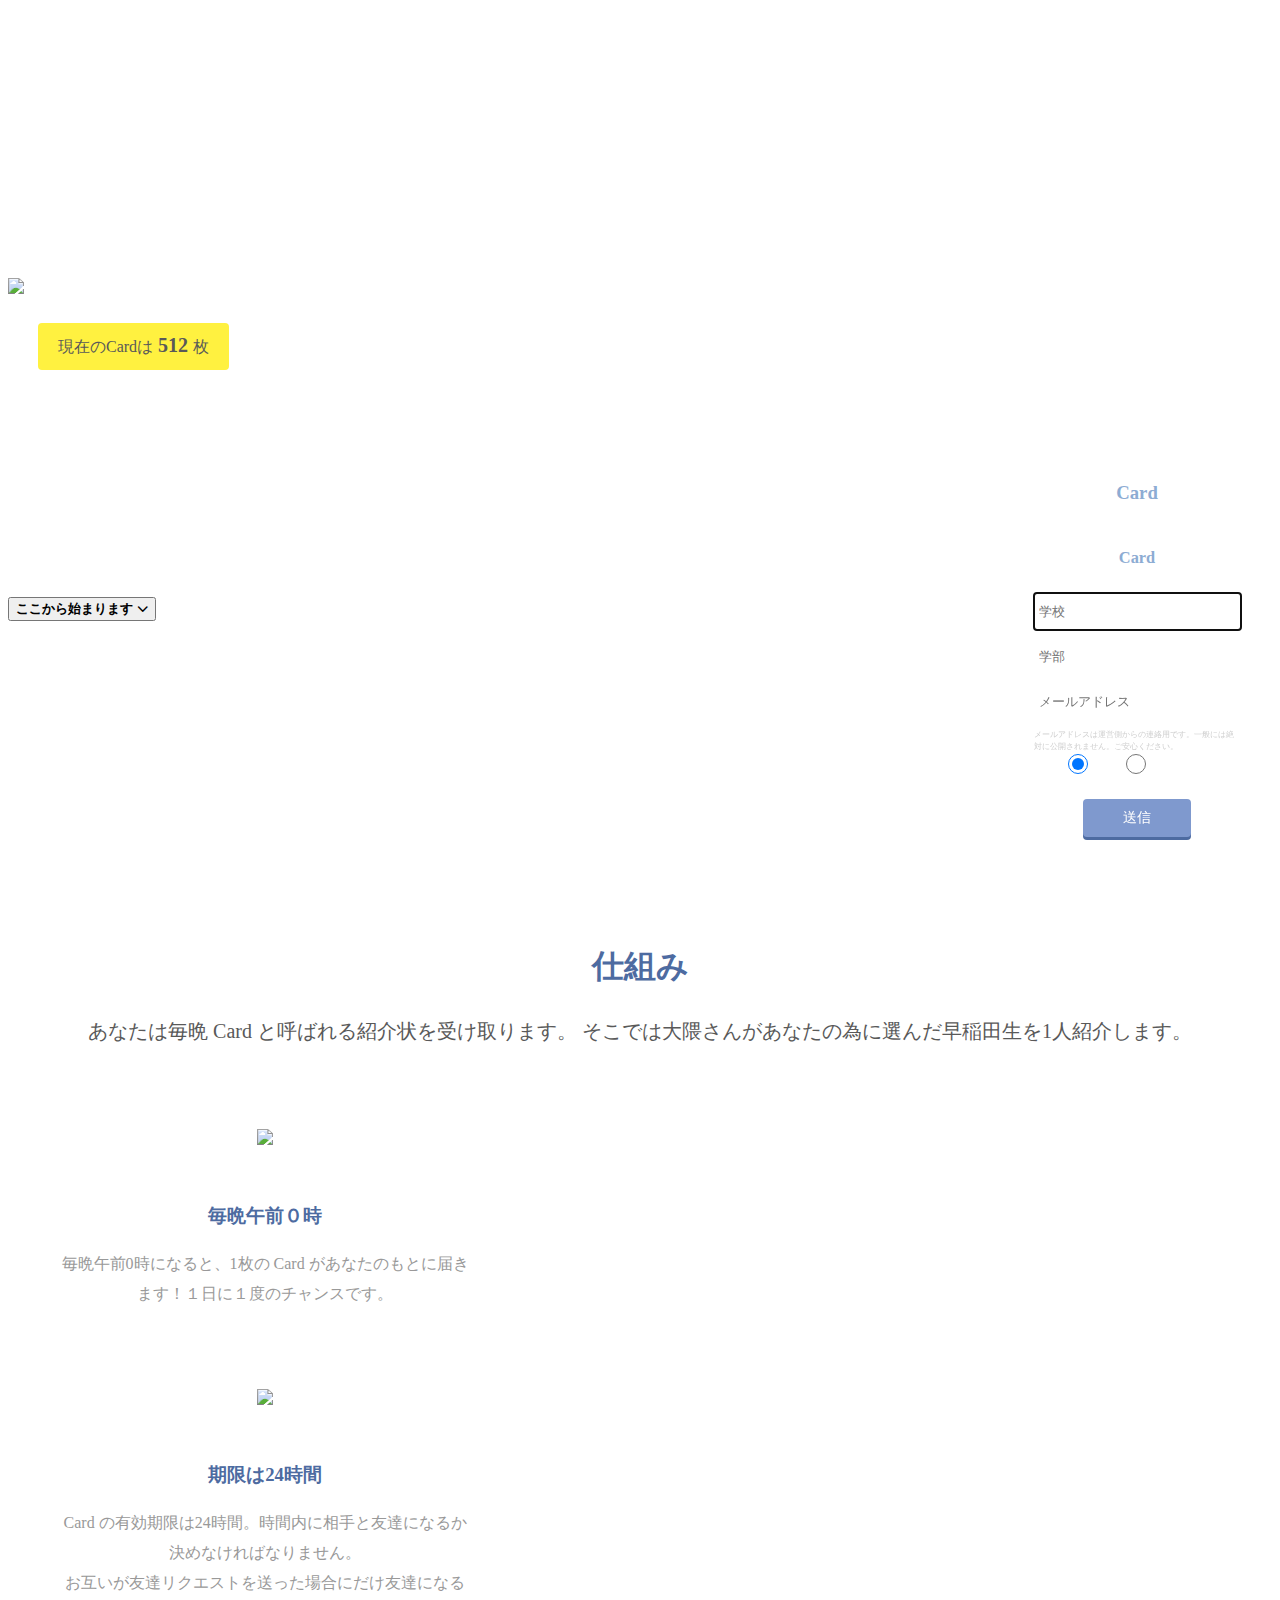
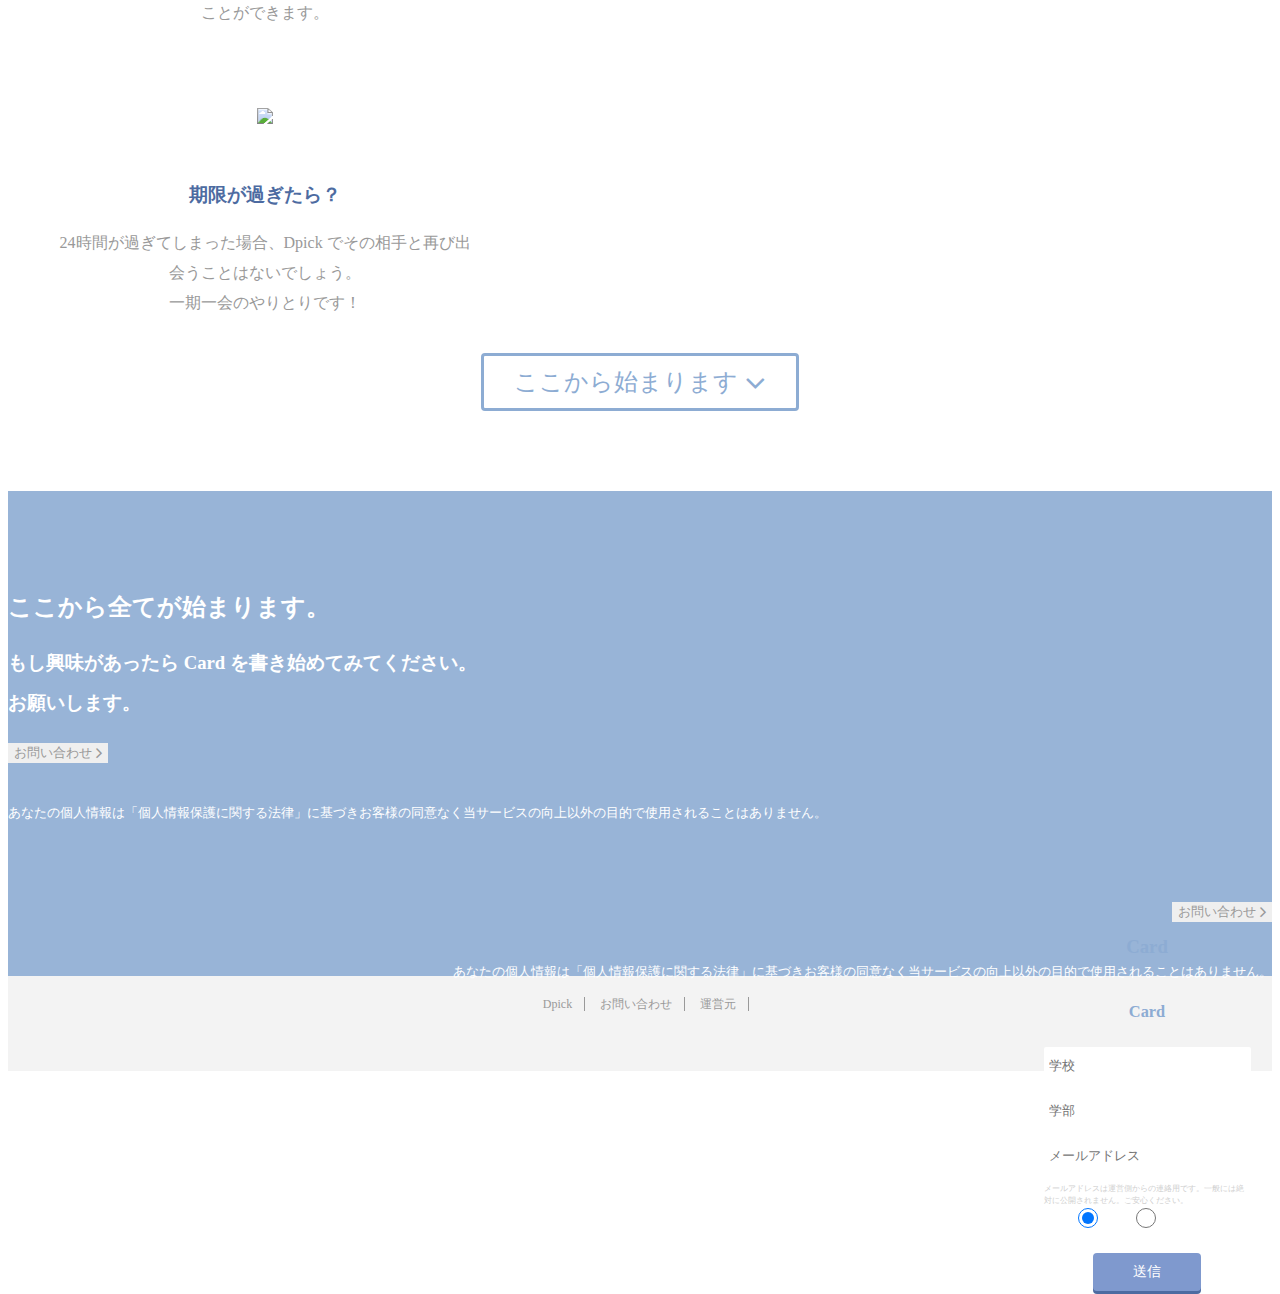
==== test/index.html @ 59d3ce72 "remove '大人気！', replace 'Wcard' with 'Card'" ====
<!DOCTYPE html>
<html lang="ja">
  <head>
    <title>Dpick</title>
    <META http-equiv="Content-Type" content="text/html; charset=UTF-8">
    <meta name="viewport" content="width=device-width, initial-scale=1.0">
    <meta content="assets/img/thumbnail.png" property="og:image"></meta>
    <meta content="Dpick" property="og:title"></meta>
    <meta content="午前0時に届く1枚のカード。 それを使うとあなたが知らない素晴らしい大学生を知ることができます。 その有効期限はたった24時間、やってみませんか。" property="og:description"></meta>
    <link rel="shortcut icon" type="image/png" href="assets/img/favicon_1.png"/>
    <!-- Bootstrap -->
    <link href="assets/css/bootstrap.min.css" rel="stylesheet" media="screen">
    <link href="assets/css/bootstrap-responsive.css" rel="stylesheet">
    <link href="assets/css/style_1.css" rel="stylesheet">
    <link rel="stylesheet" href="https://maxcdn.bootstrapcdn.com/font-awesome/4.4.0/css/font-awesome.min.css">
    <!-- visit_from twitter -->
    <script src="//platform.twitter.com/oct.js" type="text/javascript"></script>
    <script type="text/javascript">twttr.conversion.trackPid('l6l3i', { tw_sale_amount: 0, tw_order_quantity: 0 });</script>
    <noscript>
    <img height="1" width="1" style="display:none;" alt="" src="https://analytics.twitter.com/i/adsct?txn_id=l6l3i&p_id=Twitter&tw_sale_amount=0&tw_order_quantity=0" />
    <img height="1" width="1" style="display:none;" alt="" src="//t.co/i/adsct?txn_id=l6l3i&p_id=Twitter&tw_sale_amount=0&tw_order_quantity=0" />
    </noscript>

    <script src="http://ajax.googleapis.com/ajax/libs/jquery/1.7.2/jquery.min.js"></script>
    <!-- Google analytics -->
    <script>
      (function(i,s,o,g,r,a,m){i['GoogleAnalyticsObject']=r;i[r]=i[r]||function(){
      (i[r].q=i[r].q||[]).push(arguments)},i[r].l=1*new Date();a=s.createElement(o),
      m=s.getElementsByTagName(o)[0];a.async=1;a.src=g;m.parentNode.insertBefore(a,m)
      })(window,document,'script','//www.google-analytics.com/analytics.js','ga');

      ga('create', 'UA-66148439-1', 'auto');
      ga('send', 'pageview');
    </script>
    <script>
        $(function(){
          $('#scroll').click(function(){
            ga('send', 'event', 'click', 'scroll');
            $('html,body').animate({scrollTop:$('#page2').offset().top}, 600);
            return false;
          });
          $('#call').click(function(){
            ga('send', 'event', 'click', 'call');
            $('html,body').animate({scrollTop:$('#form').offset().top}, 600);

            if(window.navigator.userAgent.indexOf('Mobile') < 1){
              $("input[type='text']:first", document.forms[0]).focus();
            }
            return false;
          });
          $('#call1').click(function(){
            ga('send', 'event', 'click', 'sroll1');
            $('html,body').animate({scrollTop:$('#form').offset().top}, 600);
            $("input[type='text']:first", document.forms[0]).focus();
            return false;
          });
        });
    </script>
    <script>
      function check_form(){
          var uni = document.forms["Dpickform"]["entry.1820597178"].value;
          var dep = document.forms["Dpickform"]["entry.1846109301"].value;
          var mail = document.forms["Dpickform"]["entry.34462943"].value;
          var sex = document.forms["Dpickform"]["entry.1523064061"].value;
          if (uni == null || uni == "") {
              ga('send', 'event', 'invalid', 'uni');
              alert("大学名を正しく入力してください。");
              return false;
          }
          if (dep == null || dep == ""){
              ga('send', 'event', 'invalid', 'dep');
              alert("学部を正しく入力してください。");
              return false;
          }
          if (mail == null || mail == ""){
              ga('send', 'event', 'invalid', 'mail');
              alert("メールアドレスを正しく入力してください。");
              return false;
          }
          else{
            return true;
          }
      }
    </script>
  </head>
  <body>
      <div class="container-fluid">
        <div class="row" style="position:relative;">
        	<div class="col-lg-2 col-md-1">
        	</div>
        	<div class="col-lg-8 col-md-10 col-xs-12 col-sm-12">
          		<div id="logo">
                <img src="assets/img/dpick_b.png" /><br class="visible-xs visible-sm"><br class="visible-xs visible-sm"><br class="visible-xs visible-sm"><span class="label label-danger">現在のCardは<b style="font-size:20px;"> 512 </b> 枚</span>
              </div>

              <h2 class="slogan">もっと多くの大学生を知りたくありませんか？Dpick は毎晩午前0時、期間は24時間のCard 1つで、たくさんの東大・早大・慶大の大学生と友達になれる無料交流コーディネートサービスです    <i class="fa fa-arrow-circle-right hidden-sm hidden-xs"></i></h2>
                <div id="scroll" class="hidden-xs hidden-sm"><button type="button" class="btn btn-default button">Dpickとは？  <i class="fa fa-angle-down fa-lg"></i></button></div>
                <div id="call" class="visible-xs visible-sm"><button type="button" class="btn btn-default button-call"><b>ここから始まります  <i class="fa fa-angle-down fa-lg"></i></b></button></div>
                <div id="card1" class="hidden-xs hidden-sm card2">
                  <div class="form-info">
                    <script type="text/javascript">
                      var i = 0;
                      function iframe_load() {
                        console.log('loaded!');
                        i++;
                        if(i > 1){
                          document.location.href="finish.html";
                        }
                      }
                    </script>
                    <h3 class="hidden-xs hidden-sm"><b>Card</b></h3>
                    <form id="formID" name="Dpickform"  method="post" action="https://docs.google.com/forms/d/1RniOByj6TO_wJmQ1sJEg31kJzTQSaY5dYjyh7gsJfTY/formResponse" target="hidden_iframe" onsubmit="return check_form()">
                      <h3 class="visible-xs visible-sm">Card</h3>
                      <input type="text" name="entry.1820597178" placeholder="学校" required oninvalid="this.setCustomValidity('大学名を正しく入力してください。')" oninput="setCustomValidity('')" autofocus></br>
                      <input type="text" name="entry.1846109301" placeholder="学部" required oninvalid="this.setCustomValidity('学部を正しく入力してください。')" oninput="setCustomValidity('')" ></br>
                      <input type="email" name="entry.34462943" placeholder="メールアドレス" required oninvalid="this.setCustomValidity('大学メールを正しく入力してください。')" oninput="setCustomValidity('')" ></br>
                      <div class="safe">
                        <small>メールアドレスは運営側からの連絡用です。一般には絶対に公開されません。ご安心ください。</small>
                      </div>
                      <div class="radio">
                        <label style="margin-right: 25px;"><input type="radio" name="entry.1523064061" value="0" checked required oninvalid="this.setCustomValidity('せいべつを正しく入力してください。')" oninput="setCustomValidity('')" > 男性</label>
                        <label><input type="radio" name="entry.1523064061" value="1"> 女性</label>
                      </div>
                      <input type="hidden" name="pageHistory" value="0">
                      <input type="hidden" name="fvv" value="0">
                      <button type="submit" class="button1 btn btn-default">送信</button>
                    </form>
                    <iframe name="hidden_iframe" id="hidden_iframe" style="display:none;" onload="iframe_load()"></iframe>
                  </div>
                </div>
<!--               <div id="scroll" class="hidden-xs hidden-sm">
                <a href="#page2"><img src="assets/img/scroll-w.png" /></a>
              </div> -->
              <div class="main">
                  <div class="page2" id="page2">
                    <h1 style="color:#4D6BA1;">仕組み</h1>
                    <p class="text2">あなたは毎晩 Card と呼ばれる紹介状を受け取ります。 そこでは大隈さんがあなたの為に選んだ早稲田生を1人紹介します。</p>
                    <div class="row">
                      <div class="col-md-4 col-xs-12">
                        <img src="assets/img/icon1_b.png" />
                        <h3>毎晩午前０時</h3>
                        <p>毎晩午前0時になると、1枚の Card があなたのもとに届きます！１日に１度のチャンスです。</p>
                      </div>
                      <div class="col-md-4 col-xs-12">
                        <img src="assets/img/icon2_b.png" />
                        <h3>期限は24時間</h3>
                        <p>Card の有効期限は24時間。時間内に相手と友達になるか決めなければなりません。</br>お互いが友達リクエストを送った場合にだけ友達になることができます。</p>
                      </div>
                      <div class="col-md-4 col-xs-12">
                        <img src="assets/img/icon3_b.png" />
                        <h3>期限が過ぎたら？</h3>
                        <p>24時間が過ぎてしまった場合、Dpick でその相手と再び出会うことはないでしょう。</br>
      一期一会のやりとりです！</p>
                      </div>
                    </div>
                    <div class="row">
                      <a href="#form" id="call1"><button type="button" class="btn btn-default button2 hidden-xs hidden-sm">ここから始まります  <i class="fa fa-angle-down fa-lg"></i></button></a>
                    </div>
                  </div>
              </div>
            <div class="row form" id="form">
              <div class="col-md-offset-1 col-md-6">
                <h2>ここから全てが始まります。</h2>
                <h3>もし興味があったら Card を書き始めてみてください。</br>お願いします。</h3>
                <a href="https://docs.google.com/forms/d/1W493u_p6T1SX8YPQvKP_TSf8al3Foz85FJQ5niRGAqc/viewform" target="_new"><button class="btn-default btn-sm btn ask hidden-xs hidden-sm">お問い合わせ  <i class="fa fa-angle-right fa-lg"></i></button></a></br>
                <small class="hidden-xs hidden-sm">あなたの個人情報は「個人情報保護に関する法律」に基づきお客様の同意なく当サービスの向上以外の目的で使用されることはありません。</small>
              </div>
              <div class="col-md-4">
                <div class="card2">
                  <div class="form-info">
                    <script type="text/javascript">
                      var i = 0;
                      function iframe_load() {
                        console.log('loaded!');
                        i++;
                        if(i > 1){
                          document.location.href="finish.html";
                        }
                      }
                    </script>
                    <h3 class="hidden-xs hidden-sm"><b>Card</b></h3>
                    <form id="formID" name="Dpickform"  method="post" action="https://docs.google.com/forms/d/1RniOByj6TO_wJmQ1sJEg31kJzTQSaY5dYjyh7gsJfTY/formResponse" target="hidden_iframe" onsubmit="return check_form()">
                      <h3 class="visible-xs visible-sm"><b>Card</b></h3>
                      <input type="text" name="entry.1820597178" placeholder="学校" required oninvalid="this.setCustomValidity('大学名を正しく入力してください。')" oninput="setCustomValidity('')"></br>
                      <input type="text" name="entry.1846109301" placeholder="学部" required oninvalid="this.setCustomValidity('学部を正しく入力してください。')" oninput="setCustomValidity('')" ></br>
                      <input type="email" name="entry.34462943" placeholder="メールアドレス" required oninvalid="this.setCustomValidity('大学メールを正しく入力してください。')" oninput="setCustomValidity('')" ></br>
                      <div class="safe">
                        <small>メールアドレスは運営側からの連絡用です。一般には絶対に公開されません。ご安心ください。</small>
                      </div>
                      <div class="radio">
                        <label style="margin-right: 25px;"><input type="radio" name="entry.1523064061" value="0" checked required oninvalid="this.setCustomValidity('せいべつを正しく入力してください。')" oninput="setCustomValidity('')" > 男性</label>
                        <label><input type="radio" name="entry.1523064061" value="1"> 女性</label>
                      </div>
                      <input type="hidden" name="pageHistory" value="0">
                      <input type="hidden" name="fvv" value="0">
                      <button type="submit" class="button1 btn btn-default">送信</button>
                    </form>
                    <iframe name="hidden_iframe" id="hidden_iframe" style="display:none;" onload="iframe_load()"></iframe>
                  </div>
                  <a href="https://docs.google.com/forms/d/1W493u_p6T1SX8YPQvKP_TSf8al3Foz85FJQ5niRGAqc/viewform" target="_new"><button class="btn-default btn-sm btn ask visible-xs visible-sm">お問い合わせ  <i class="fa fa-angle-right fa-lg"></i></button></a></br>
                  <small class="visible-xs visible-sm" style="margin-bottom: 60px;">あなたの個人情報は「個人情報保護に関する法律」に基づきお客様の同意なく当サービスの向上以外の目的で使用されることはありません。</small></br>
                </div>
              </div>
            </div>
            </div>
        	</div>
        	<div class="col-lg-2 col-md-1">
        	</div>
          <div class="row footer">
            <a href="index.html">Dpick</a>
            <a href="https://docs.google.com/forms/d/1W493u_p6T1SX8YPQvKP_TSf8al3Foz85FJQ5niRGAqc/viewform" target="_new">お問い合わせ</a>
            <a href="info.html">運営元</a>
          </div>
      </div>
    </div>

    </div>
  </body>
</html>
---- test/assets/css/style_1.css ----
.row{
		margin-left: 0;
		margin-right: 0;
	}
@media screen and (min-width: 1200px) {
	body .container-fluid{
		background-image: url('../img/bac_b.png');
		background-size: 100%;
		background-attachment: fixed; 
		background-repeat: no-repeat;
		position: relative;
	}
	body{
		padding: 0;
	}
	#logo{
		margin-top: 22%;
		margin-bottom: 40px;
	}
	#logo img{
		height:72px;
	}
	.slogan{
		color: white;
		font-size: 20px;
		width: 65%;
		line-height: 40px;
	}
	.button{
		background-color: transparent;
		color: white;
		font-size: 14px;
		padding: 10px 30px;
		border: 2px solid white;
		border-radius: 4px;
		background-image: none;
		text-shadow: none;
		margin-top: 20px;
	}
	.button:hover, .button:active:focus, .button:focus, .button:active{
		opacity: 0.7;
		background-color: transparent;
		color: white;
		border: 2px solid white;
		outline: none;
		box-shadow: none;
	}
	.label{
	    padding: 15px 20px;
	    font-size: 16px; 
	    margin-left: 30px; 
	    background-color:#FFF140;
	    border-radius: 4px;
	    color: #595959;
	}
	.button2{
		background-color: transparent;
		color: #8DACD3;
		font-size: 24px;
		padding: 10px 30px;
		border: 3px solid #8DACD3;
		border-radius: 4px;
		text-shadow: none;
		margin-bottom: 60px;
	}
	.button2:hover, .button2:focus, .button2:active:focus, .button2:active{
		opacity: 0.7;
		border: 3px solid #8DACD3;
		border-radius: 4px;
		color: #8DACD3;
		background-color: transparent;
		outline: none;
		box-shadow: none;
	}
	#card1{
		top: 90px;
		position: absolute;
		right:10px;
	}
	#card1 img{
		width: 240px;
	}
	#bubble1{
		position: absolute;
		top: -453px;
		right: -100px;
	}
	#bubble1 img{
		height: 86px;
	}
	#bubble2{
		position: absolute;
		right: 250px;
		top: -255px;
	}
	#bubble2 img{
		height: 65px;
	}
	#scroll{
/*		position: absolute;
		top: 680px;
		left: 48%;*/
		z-index: 1;
	}
	#scroll:hover img{
		opacity: 0.7;
		cursor: pointer;
	}
	#scroll img{
		width: 55px;
	}
	.main{
		margin-top: 20%;
		background-color: rgba(255,255,255,0.9);
		padding: 0px 10px 0 10px;
		position: relative;
	}
	.main .text1{
		font-size: 20px;
		line-height: 35px;
		width: 62%;
		color: #595959;
		margin-left: 50px;
	}
	.page2{
		/*margin-top: 150px;*/
		padding-top: 50px;
		text-align: center;
		height: 100%;
		color: #595959;
	}
	.text2{
		font-size: 20px;
		line-height: 35px;
		margin: 25px 50px 0 50px;
	}
	.page2 .row{
		margin-left: 0;
		text-align: center;
		padding-left: 0px;
	}
	.page2 .col-md-4{
		padding: 0 40px;
		margin-top: 80px;
		margin-bottom: 35px;
		width: 33.3%;
		margin-left: 0;
	}
	.page2 .col-md-4 h3{
		color: #4D6BA1;
	}
	.page2 .col-md-4 p{
		font-size: 16px;
		color: #999999;
		line-height: 30px;
		margin-top: 20px;
	}
	.page2 .col-md-4 img{
		height: 90px;
		margin-bottom: 35px;
	}
	.form{
		background-color: rgba(141,172,211,0.9);
		margin: 0 0 90px 0;
		color: white;
		height: 580px;
	}
	.form h2{
		padding-top: 100px;
	}
	.form h3{
		line-height: 40px;
		margin-bottom: 20px;
	}
	.card2{
		text-align: right;
		margin-top: 80px;
		position: relative;
		z-index: 10;
		margin-bottom: 100px;
	}
	.card2 .form-info{
		height: 392px;
		width: 250px;
		position: absolute;
		top:0;
		right:0;
		text-align: center;
		z-index: 1;
		background-image: url('../img/card2_1.png');
		background-size: 100%;
		margin-bottom: 100px;
	}
	.card2 .form-info h3{
		color: #8DACD3;
		margin-top: 25px;
		margin-bottom: 15px;
		line-height: 40px;
	}
	.card2 .form-info form input[type="text"], .card2 .form-info form input[type="email"]{
		width: 200px;
		height: 35px;
		border: 0px solid #DFDFDF;
		border-radius: 2px;
		margin-bottom: 8px;
		padding-left: 5px;
		background-color: white;
	}
	.card2 .form-info form{
		/*color: #999999;*/
		color: white;
		font-size: 14px;
	}
	.card2 .form-info input[type="radio"]{
		height: 20px;
		width: 20px;
		margin-left: -25px;
	}
	.radio label input{
		 margin-top:2px;
	}
	.card2 img{
		width: 240px;
	}
	.safe{
		width: 200px; 
		text-align:left; 
		margin-left:22px; 
		font-size:10px; 
		color: #CFCFCF;
	}
	.button1{
		background-color: #7F99CE;
		color: white;
		font-size: 14px;
		padding: 10px 40px;
		box-shadow: 0px 3px 0px #4D6BA1;
		border: 0px;
		border-radius: 4px;
		background-image: none;
		text-shadow: none;
		margin-top: 20px;
	}
	.button1:hover, .button1:active, .button1:focus, .button1:active:focus{
		background-color: #8DACD3;
		color:white;
		text-shadow: none;
		box-shadow: 0px 2px 0px #4D6BA1;
		margin-top: 21px;
		margin-bottom: -1px;
		outline: none;
	}  
	.footer{
		background-color:#F3F3F3; 
		height:40px;
		text-align: center;
		padding: 20px 0 35px 0;
		font-size: 12px;
		position: absolute;
    	bottom: 0;
    	width: 100%;
    	z-index: 1;
	}
	.footer a{
		color: #999999;
		text-decoration: none;
		padding-right: 12px;
		padding-left: 12px;
		border-right: 1px solid #999999;
	}
	.ask{
		color: #999999; 
		border: none;
		margin-bottom: 40px;
	}
	.ask:hover, .ask:active, .ask:focus, .ask:active:focus{
		background-color: #efefef;
		color: #999999;
	}
}
@media screen and (min-width: 992px) and (max-width: 1199px){
	body .container-fluid{
		background-image: url('../img/bac_b.png');
		background-size: 120%;
		background-attachment: fixed; 
		background-repeat: no-repeat;
		position: relative;
	}
		body{
		padding: 0;
	}
	#logo{
		margin-top: 22%;
		margin-bottom: 40px;
	}
	#logo img{
		height:72px;
	}
	.slogan{
		color: white;
		font-size: 20px;
		width: 65%;
		line-height: 40px;
	}
	.button{
		background-color: transparent;
		color: white;
		font-size: 14px;
		padding: 10px 30px;
		border: 2px solid white;
		border-radius: 4px;
		background-image: none;
		text-shadow: none;
		margin-top: 20px;
	}
	.button:hover, .button:active:focus, .button:focus, .button:active{
		opacity: 0.7;
		background-color: transparent;
		color: white;
		border: 2px solid white;
		outline: none;
		box-shadow: none;
	}
	.label{
	    padding: 15px 20px;
	    font-size: 16px; 
	    margin-left: 30px; 
	    background-color:#FFF140;
	    border-radius: 4px;
	    color: #595959;
	}
	.button2{
		background-color: transparent;
		color: #8DACD3;
		font-size: 24px;
		padding: 10px 30px;
		border: 3px solid #8DACD3;
		border-radius: 4px;
		text-shadow: none;
		margin-bottom: 60px;
	}
	.button2:hover, .button2:focus, .button2:active:focus, .button2:active{
		opacity: 0.7;
		border: 3px solid #8DACD3;
		border-radius: 4px;
		color: #8DACD3;
		background-color: transparent;
		outline: none;
		box-shadow: none;
	}
	#card1{
		top: 90px;
		position: absolute;
		right:10px;
	}
	#card1 img{
		width: 240px;
	}
	#bubble1{
		position: absolute;
		top: -453px;
		right: -100px;
	}
	#bubble1 img{
		height: 86px;
	}
	#bubble2{
		position: absolute;
		right: 250px;
		top: -255px;
	}
	#bubble2 img{
		height: 65px;
	}
	#scroll{
/*		position: absolute;
		top: 680px;
		left: 48%;*/
		z-index: 1;
	}
	#scroll:hover img{
		opacity: 0.7;
		cursor: pointer;
	}
	#scroll img{
		width: 55px;
	}
	.main{
		margin-top: 20%;
		background-color: rgba(255,255,255,0.9);
		padding: 0px 10px 0 10px;
		position: relative;
	}
	.main .text1{
		font-size: 20px;
		line-height: 35px;
		width: 62%;
		color: #595959;
		margin-left: 50px;
	}
	.page2{
		/*margin-top: 150px;*/
		padding-top: 50px;
		text-align: center;
		height: 100%;
		color: #595959;
	}
	.text2{
		font-size: 20px;
		line-height: 35px;
		margin: 25px 50px 0 50px;
	}
	.page2 .row{
		margin-left: 0;
		text-align: center;
		padding-left: 0px;
	}
	.page2 .col-md-4{
		padding: 0 40px;
		margin-top: 80px;
		margin-bottom: 35px;
		width: 33.3%;
		margin-left: 0;
	}
	.page2 .col-md-4 h3{
		color: #4D6BA1;
	}
	.page2 .col-md-4 p{
		font-size: 16px;
		color: #999999;
		line-height: 30px;
		margin-top: 20px;
	}
	.page2 .col-md-4 img{
		height: 90px;
		margin-bottom: 35px;
	}
	.form{
		background-color: rgba(141,172,211,0.9);
		margin: 0 0 90px 0;
		color: white;
		height: 580px;
	}
	.form h2{
		padding-top: 80px;
	}
	.form h3{
		line-height: 40px;
		margin-bottom: 20px;
	}
	.card2{
		text-align: right;
		margin-top: 80px;
		position: relative;
		z-index: 10;
		margin-bottom: 100px;
	}
	.card2 .form-info{
		height: 392px;
		width: 250px;
		position: absolute;
		top:0;
		right:0;
		text-align: center;
		z-index: 1;
		background-image: url('../img/card2_1.png');
		background-size: 100%;
		margin-bottom: 100px;
	}
	.card2 .form-info h3{
		color: #8DACD3;
		margin-top: 25px;
		margin-bottom: 15px;
		line-height: 40px;
	}
	.card2 .form-info form input[type="text"], .card2 .form-info form input[type="email"]{
		width: 200px;
		height: 35px;
		border: 0px solid #DFDFDF;
		border-radius: 2px;
		margin-bottom: 8px;
		padding-left: 5px;
		background-color: white;
	}
	.card2 .form-info form{
		/*color: #999999;*/
		color: white;
		font-size: 14px;
	}
	.card2 .form-info input[type="radio"]{
		height: 20px;
		width: 20px;
		margin-left: -25px;
	}
	.radio label input{
		 margin-top:2px;
	}
	.card2 img{
		width: 240px;
	}
	.safe{
		width: 200px; 
		text-align:left; 
		margin-left:22px; 
		font-size:10px; 
		color: #CFCFCF;
	}
	.button1{
		background-color: #7F99CE;
		color: white;
		font-size: 14px;
		padding: 10px 40px;
		box-shadow: 0px 3px 0px #4D6BA1;
		border: 0px;
		border-radius: 4px;
		background-image: none;
		text-shadow: none;
		margin-top: 20px;
	}
	.button1:hover, .button1:active, .button1:focus, .button1:active:focus{
		background-color: #8DACD3;
		color:white;
		text-shadow: none;
		box-shadow: 0px 2px 0px #4D6BA1;
		margin-top: 21px;
		margin-bottom: -1px;
		outline: none;
	}  
	.footer{
		background-color:#F3F3F3; 
		height:40px;
		text-align: center;
		padding: 20px 0 35px 0;
		font-size: 12px;
		position: absolute;
    	bottom: 0;
    	width: 100%;
    	z-index: 1;
	}
	.footer a{
		color: #999999;
		text-decoration: none;
		padding-right: 12px;
		padding-left: 12px;
		border-right: 1px solid #999999;
	}
	.ask{
		color: #999999; 
		border: none;
		margin-bottom: 40px;
	}
	.ask:hover, .ask:active, .ask:focus, .ask:active:focus{
		background-color: #efefef;
		color: #999999;
	}
}
@media screen and (max-width: 991px) {
	.col-xs-12{
		padding: 0;
	}
	body{
		padding: 0;
		background-image: url('../img/bac_s_b.png');
		background-size: 120% auto;
		background-repeat: no-repeat;
	}
	body .container-fluid{
		margin: 0;
		position: relative;
		text-align: center;
	}
	#logo{
		margin-top: 30px;
	}
    #logo img{
		height:25px;
	}    
	.slogan{
		font-size: 16px;
		margin-left: 15px;
		margin-right: 15px;	
		margin-top: 30px;
		line-height: 30px;
		color: white;
		font-weight: normal;
	}
	.main{
		text-align: center;
	}
	#bubble1{
		display: none;
	}
	#bubble2{
		display: none;
	}
	.button-call{
		background-color: #7F99CE;
		color: white;
		font-size: 18px;
		padding: 15px;
		width: 90%;
		box-shadow: 0px 4px 0px #4D6BA1;
		border: 0px;
		border-radius: 4px;
		background-image: none;
		text-shadow: none;
		margin-top: 15px;
		margin-bottom:40px;
	}
	.button-call:hover, .button-call:active, .button-call:focus, .button-call:active:focus{
		background-color: #8DACD3;
		color:white;
		text-shadow: none;
		box-shadow: 0px 2px 0px #4D6BA1;
		outline: none;
		margin-top: 17px;
		margin-bottom: 38px;
	}

	#m_card1{
		margin-top: 20px;
		margin-bottom: 15px;
	}
	#m_card1 img{
		width: 150px;
	}
	.text1{
		font-size: 16px;
		line-height: 30px;
		color: #595959;
		margin-bottom: 30px;
		width: 90%;
		margin-left: auto;
		margin-right: auto;
		margin-top: 30px;
	}
	.page2{
		background-color: white;
		width: 100%;
		padding-top: 35px;
	}
	.page2 h1{
		font-size: 24px;
		margin-bottom: 15px;
		color: #595959;
	}
	.page2 .text2{
		font-size: 16px;
		line-height: 30px;
		padding-bottom: 30px;
		border-bottom: 1px solid #efefef;
		color: #595959;
		width: 90%;
		margin-left: auto;
		margin-right: auto;
	}
	.row {
		margin-left: 0;
		margin-right: 0;
	}
	.page2 .row .col-xs-12 img{
		width: 40px;
		display: inline-block;
		margin-right: 15px;
		margin-bottom: 15px;
		margin-top: 30px;
		padding-bottom: 20px;
	}
	.page2 .row .col-xs-12 h3{
		display: inline-block;
		font-size: 22px;
		color: #4D6BA1;
	}
	.page2 .row .col-xs-12 p{
		color: #999999;
		padding-bottom: 30px;
		border-bottom: 1px solid #efefef;
		margin-bottom: 0;
		line-height: 30px;
		width: 90%;
		margin-left: auto;
		margin-right: auto;
		margin-top: -10px;
		font-size: 14px;
	}
	.form{
		background-color: rgba(141,172,211,1);
		margin-top: 0;
		color: white;
	}
	.form h2{
		font-size: 24px;
		margin-top: 0px;
		padding-top: 40px;
	}
	.form h3{
		font-size: 18px;
		margin-top: 15px;
		line-height: 30px;
		/*margin-bottom: 35px;*/
	}
	.card2 img{
		display: none;
	}
	.card2 .form-info{
		width: 290px;
		margin-left: auto;
		margin-right: auto;
		text-align: center;
		z-index: 1;
		background-image: url('../img/card2_1.png');
		background-size: 100%;
	}
	.card2 .form-info h3{
		color: #8DACD3;
		margin-top: 25px;
		margin-bottom: 15px;
		
		font-size: 20px;
		line-height: 40px;
	}
	.card2 .form-info form input[type="text"], .card2 .form-info form input[type="email"]{
		width: 260px;
		height: 45px;
		border: 1px solid #DFDFDF;
		border-radius: 1px;
		margin-bottom: 10px;
		padding-left: 5px;
	}
	.card2 .form-info form{
		color: white;
		font-size: 16px;
		padding-top: 5px;
		margin-bottom: 10px;
		height: 454px;
	}
	.card2 .form-info input[type="radio"]{
		height: 30px;
		width: 30px;
		vertical-align: middle;
		margin-top: -4px;
		margin-left: -35px;
	}
	.safe{
		width: 260px; 
		text-align:left; 
		margin-left:18px; 
		font-size:12px; 
		color: #CFCFCF;
	}
	.label{
	    padding: 15px 20px;
	    font-size: 16px; 
	    background-color:#FFF140;
	    border-radius: 4px;
	    color: #595959;
	}
	.form .ask{
		/*padding-bottom: 15px;*/
		color: #595959;
	}
	.button1{
		background-color: #7F99CE;
		color: white;
		font-size: 16px;
		padding-top: 10px;
		padding-bottom: 10px;
		box-shadow: 0px 3px 0px #4D6BA1;
		border: 0px;
		border-radius: 4px;
		background-image: none;
		text-shadow: none;
		margin-top: 25px;
		margin-bottom: 25px;
		width: 260px;
	}
	.button1:hover, .button1:active, .button1:focus, .button1:active:focus{
		background-color: #8DACD3;
		color:white;
		text-shadow: none;
		box-shadow: 0px 2px 0px #4D6BA1;
		margin-top: 26px;
		margin-bottom: 64px;
	}  
	.footer{
		background-color:#F3F3F3; 
		height:40px;
		text-align: center;
		padding: 20px 0 35px 0;
		font-size: 12px;
		position: absolute;
		bottom: 0;
		width: 100%;
	}
	.footer a{
		color: #999999;
		text-decoration: none;
		padding-right: 12px;
		padding-left: 12px;
		border-right: 1px solid #999999;
	}
	.ask{
		color: #999999; 
		border: none;
		margin-left: auto;
		margin-right: auto;
		/*margin-bottom: 40px;*/
	}
	.ask:hover, .ask:active, .ask:focus, .ask:active:focus{
		background-color: #efefef;
		color: #999999;
	}
}
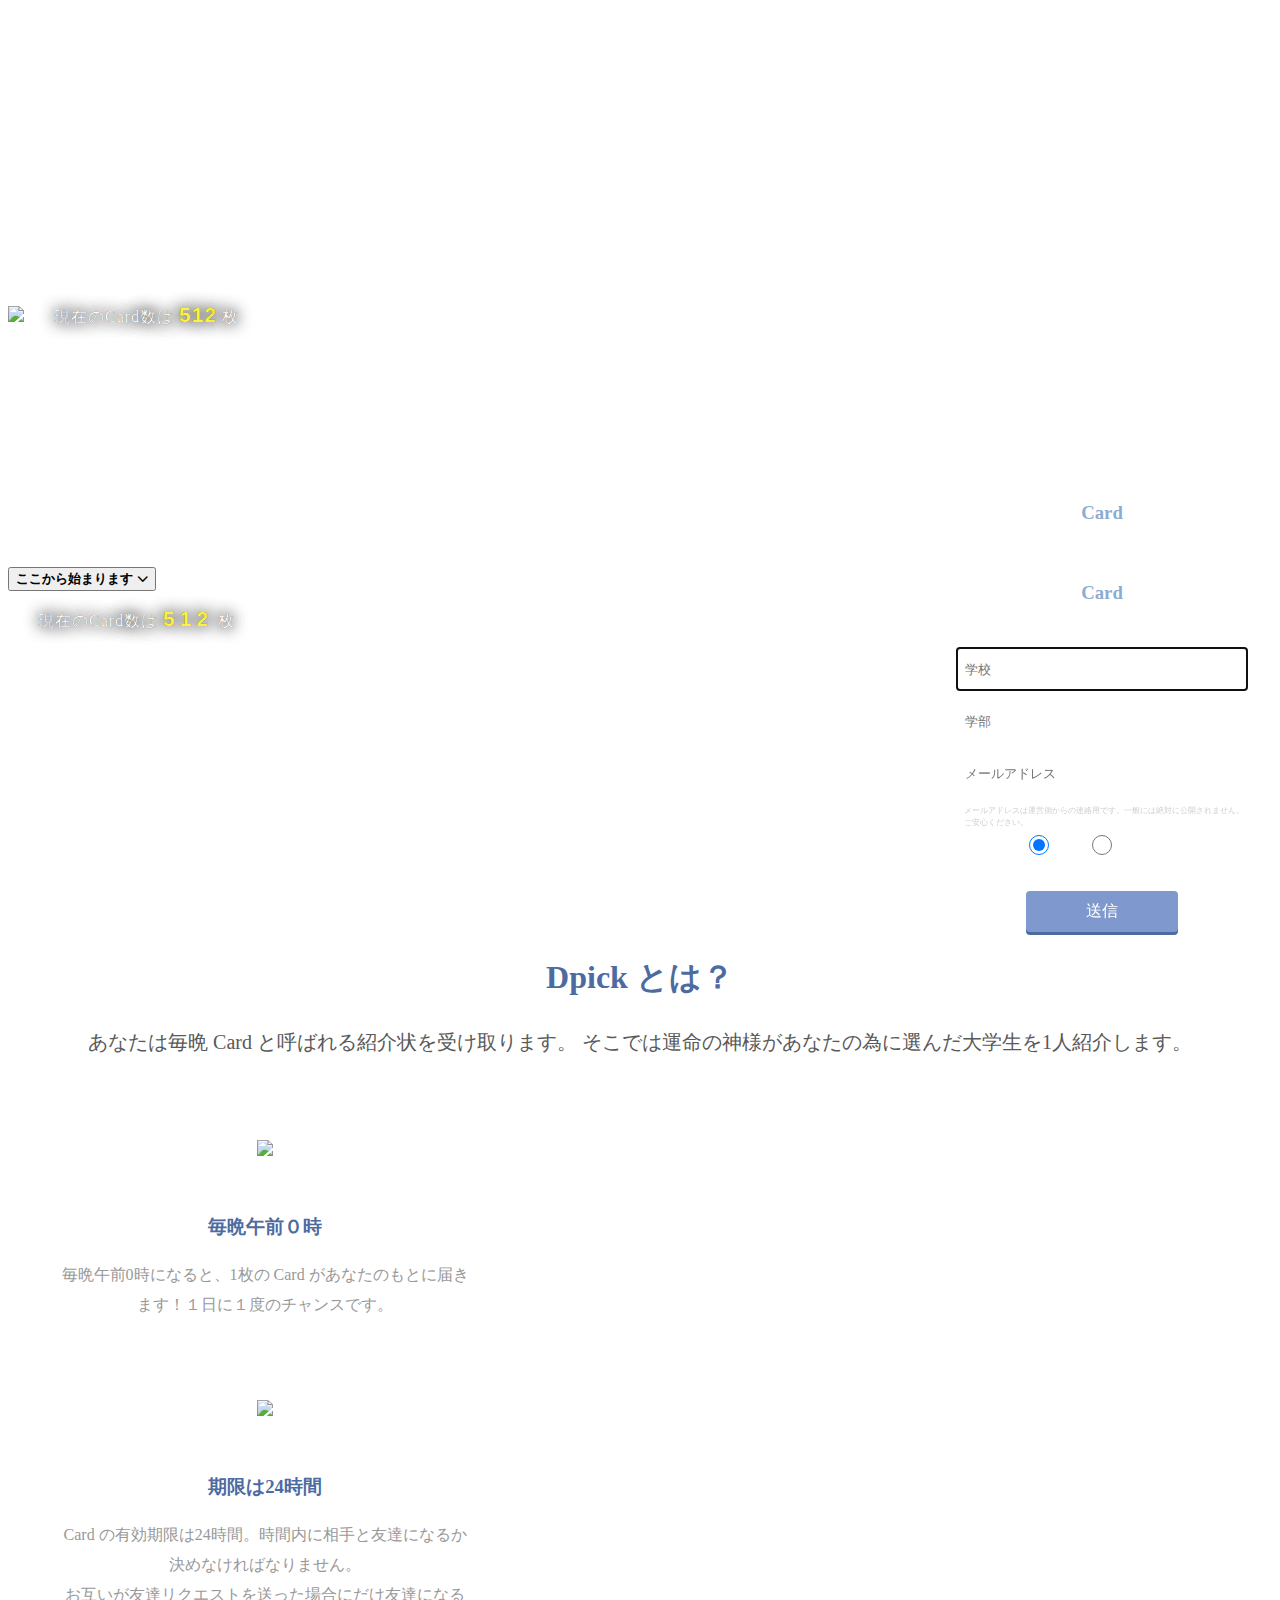
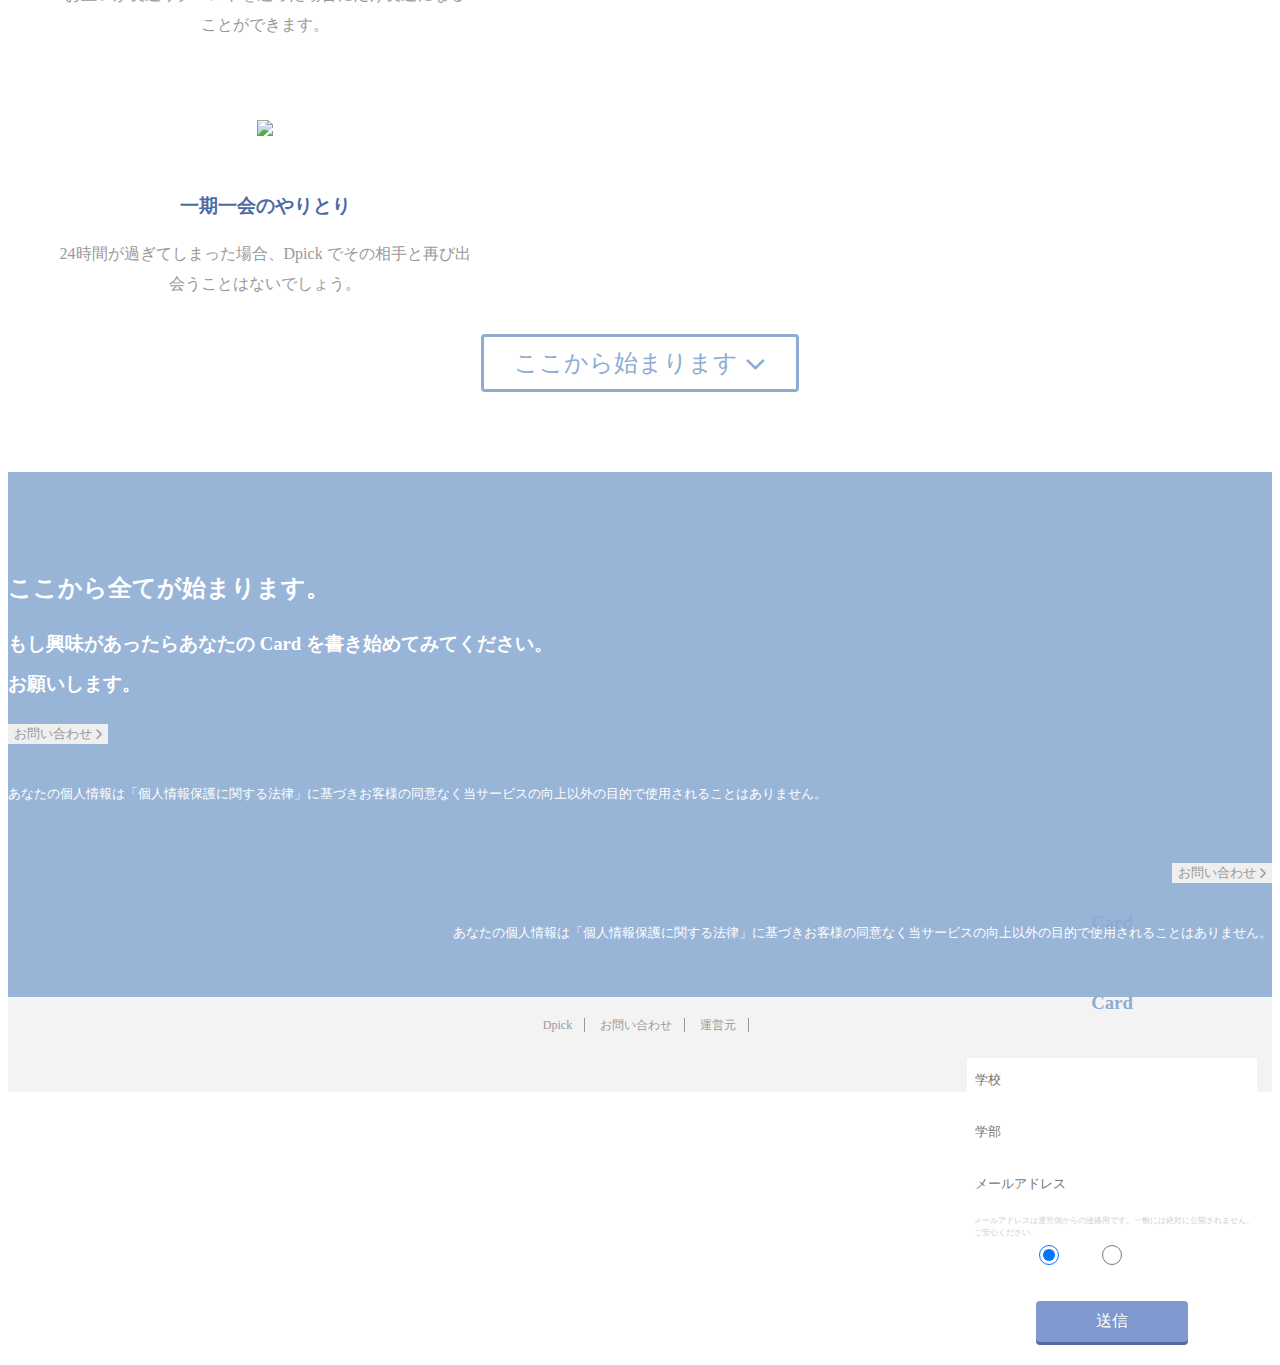
==== commit d0f91023: "adjust card size and number of card collected" ====
--- a/test/index.html
+++ b/test/index.html
@@ -90,12 +90,12 @@
         	</div>
         	<div class="col-lg-8 col-md-10 col-xs-12 col-sm-12">
           		<div id="logo">
-                <img src="assets/img/dpick_b.png" /><br class="visible-xs visible-sm"><br class="visible-xs visible-sm"><br class="visible-xs visible-sm"><span class="label label-danger">現在のCardは<b style="font-size:20px;"> 512 </b> 枚</span>
-              </div>
-
-              <h2 class="slogan">もっと多くの大学生を知りたくありませんか？Dpick は毎晩午前0時、期間は24時間のCard 1つで、たくさんの東大・早大・慶大の大学生と友達になれる無料交流コーディネートサービスです    <i class="fa fa-arrow-circle-right hidden-sm hidden-xs"></i></h2>
+                <img src="assets/img/dpick_b.png" /><span class="count hidden-xs hidden-sm">現在のCard数は  <b style="font-size:21px; color:#FFF140; font-family:'Ubuntu Condensed', sans-serif;">512</b>  枚</span>
+              </div>
+
+              <h2 class="slogan">もっと多くの大学生を知りたくありませんか？Dpick は毎晩午前0時、期間は24時間のCard 1つで、たくさんの東大・早大・慶大の大学生と友達になれる無料交流コーディネートサービスです。</h2>
                 <div id="scroll" class="hidden-xs hidden-sm"><button type="button" class="btn btn-default button">Dpickとは？  <i class="fa fa-angle-down fa-lg"></i></button></div>
-                <div id="call" class="visible-xs visible-sm"><button type="button" class="btn btn-default button-call"><b>ここから始まります  <i class="fa fa-angle-down fa-lg"></i></b></button></div>
+                <div id="call" class="visible-xs visible-sm"><button type="button" class="btn btn-default button-call"><b>ここから始まります  <i class="fa fa-angle-down fa-lg"></i></b></button></div><p class="count visible-xs visible-sm">現在のCard数は <b class="number">512</b> 枚</p>
                 <div id="card1" class="hidden-xs hidden-sm card2">
                   <div class="form-info">
                     <script type="text/javascript">
@@ -133,8 +133,8 @@
               </div> -->
               <div class="main">
                   <div class="page2" id="page2">
-                    <h1 style="color:#4D6BA1;">仕組み</h1>
-                    <p class="text2">あなたは毎晩 Card と呼ばれる紹介状を受け取ります。 そこでは大隈さんがあなたの為に選んだ早稲田生を1人紹介します。</p>
+                    <h1 style="color:#4D6BA1;">Dpick とは？</h1>
+                    <p class="text2">あなたは毎晩 Card と呼ばれる紹介状を受け取ります。 そこでは運命の神様があなたの為に選んだ大学生を1人紹介します。</p>
                     <div class="row">
                       <div class="col-md-4 col-xs-12">
                         <img src="assets/img/icon1_b.png" />
@@ -148,9 +148,8 @@
                       </div>
                       <div class="col-md-4 col-xs-12">
                         <img src="assets/img/icon3_b.png" />
-                        <h3>期限が過ぎたら？</h3>
-                        <p>24時間が過ぎてしまった場合、Dpick でその相手と再び出会うことはないでしょう。</br>
-      一期一会のやりとりです！</p>
+                        <h3>一期一会のやりとり</h3>
+                        <p>24時間が過ぎてしまった場合、Dpick でその相手と再び出会うことはないでしょう。</p>
                       </div>
                     </div>
                     <div class="row">
@@ -159,13 +158,13 @@
                   </div>
               </div>
             <div class="row form" id="form">
-              <div class="col-md-offset-1 col-md-6">
+              <div class="col-md-offset-1 col-md-5">
                 <h2>ここから全てが始まります。</h2>
-                <h3>もし興味があったら Card を書き始めてみてください。</br>お願いします。</h3>
+                <h3>もし興味があったらあなたの Card を書き始めてみてください。</br>お願いします。</h3>
                 <a href="https://docs.google.com/forms/d/1W493u_p6T1SX8YPQvKP_TSf8al3Foz85FJQ5niRGAqc/viewform" target="_new"><button class="btn-default btn-sm btn ask hidden-xs hidden-sm">お問い合わせ  <i class="fa fa-angle-right fa-lg"></i></button></a></br>
                 <small class="hidden-xs hidden-sm">あなたの個人情報は「個人情報保護に関する法律」に基づきお客様の同意なく当サービスの向上以外の目的で使用されることはありません。</small>
               </div>
-              <div class="col-md-4">
+              <div class="col-md-5">
                 <div class="card2">
                   <div class="form-info">
                     <script type="text/javascript">
--- a/test/assets/css/style_1.css
+++ b/test/assets/css/style_1.css
@@ -14,16 +14,16 @@
 		padding: 0;
 	}
 	#logo{
-		margin-top: 22%;
+		margin-top: 24%;
 		margin-bottom: 40px;
 	}
-	#logo img{
+	#logo img:first-child{
 		height:72px;
 	}
 	.slogan{
 		color: white;
 		font-size: 20px;
-		width: 65%;
+		width: 55%;
 		line-height: 40px;
 	}
 	.button{
@@ -45,13 +45,19 @@
 		outline: none;
 		box-shadow: none;
 	}
-	.label{
-	    padding: 15px 20px;
-	    font-size: 16px; 
-	    margin-left: 30px; 
-	    background-color:#FFF140;
-	    border-radius: 4px;
-	    color: #595959;
+	.count{
+		color: white;
+		font-size: 16px; 
+		z-index: 1;
+		margin-left:30px;
+		text-shadow: 0 0 15px #333, 0 0 15px #333, 0 0 0.15px #333;
+		letter-spacing:1px;
+	}
+	.count .number{
+		 font-size:21px; 
+		 color:#FFF140; 
+		 font-family:'Ubuntu Condensed', sans-serif; 
+		 letter-spacing:5px;
 	}
 	.button2{
 		background-color: transparent;
@@ -72,14 +78,6 @@
 		outline: none;
 		box-shadow: none;
 	}
-	#card1{
-		top: 90px;
-		position: absolute;
-		right:10px;
-	}
-	#card1 img{
-		width: 240px;
-	}
 	#bubble1{
 		position: absolute;
 		top: -453px;
@@ -163,7 +161,7 @@
 		background-color: rgba(141,172,211,0.9);
 		margin: 0 0 90px 0;
 		color: white;
-		height: 580px;
+		height: 620px;
 	}
 	.form h2{
 		padding-top: 100px;
@@ -172,16 +170,24 @@
 		line-height: 40px;
 		margin-bottom: 20px;
 	}
+	#card1{
+		top: 90px;
+		position: absolute;
+		right:10px;
+	}
+	#card1 img{
+		width: 240px;
+	}
 	.card2{
 		text-align: right;
-		margin-top: 80px;
+		margin-top: 60px;
 		position: relative;
 		z-index: 10;
 		margin-bottom: 100px;
 	}
 	.card2 .form-info{
-		height: 392px;
-		width: 250px;
+		height: 502px;
+		width: 320px;
 		position: absolute;
 		top:0;
 		right:0;
@@ -193,23 +199,23 @@
 	}
 	.card2 .form-info h3{
 		color: #8DACD3;
-		margin-top: 25px;
-		margin-bottom: 15px;
+		margin-top: 40px;
+		margin-bottom: 35px;
 		line-height: 40px;
 	}
 	.card2 .form-info form input[type="text"], .card2 .form-info form input[type="email"]{
-		width: 200px;
-		height: 35px;
+		width: 280px;
+		height: 40px;
 		border: 0px solid #DFDFDF;
 		border-radius: 2px;
-		margin-bottom: 8px;
-		padding-left: 5px;
+		margin-bottom: 10px;
+		padding-left: 8px;
 		background-color: white;
 	}
 	.card2 .form-info form{
 		/*color: #999999;*/
 		color: white;
-		font-size: 14px;
+		font-size: 16px;
 	}
 	.card2 .form-info input[type="radio"]{
 		height: 20px;
@@ -223,30 +229,31 @@
 		width: 240px;
 	}
 	.safe{
-		width: 200px; 
+		width: 280px; 
 		text-align:left; 
 		margin-left:22px; 
 		font-size:10px; 
 		color: #CFCFCF;
+		padding-bottom: 5px;
 	}
 	.button1{
 		background-color: #7F99CE;
 		color: white;
-		font-size: 14px;
-		padding: 10px 40px;
+		font-size: 16px;
+		padding: 10px 60px;
 		box-shadow: 0px 3px 0px #4D6BA1;
 		border: 0px;
 		border-radius: 4px;
 		background-image: none;
 		text-shadow: none;
-		margin-top: 20px;
+		margin-top: 30px;
 	}
 	.button1:hover, .button1:active, .button1:focus, .button1:active:focus{
 		background-color: #8DACD3;
 		color:white;
 		text-shadow: none;
 		box-shadow: 0px 2px 0px #4D6BA1;
-		margin-top: 21px;
+		margin-top: 31px;
 		margin-bottom: -1px;
 		outline: none;
 	}  
@@ -286,20 +293,20 @@
 		background-repeat: no-repeat;
 		position: relative;
 	}
-		body{
+	body{
 		padding: 0;
 	}
 	#logo{
-		margin-top: 22%;
+		margin-top: 24%;
 		margin-bottom: 40px;
 	}
-	#logo img{
+	#logo img:first-child{
 		height:72px;
 	}
 	.slogan{
 		color: white;
 		font-size: 20px;
-		width: 65%;
+		width: 55%;
 		line-height: 40px;
 	}
 	.button{
@@ -321,13 +328,19 @@
 		outline: none;
 		box-shadow: none;
 	}
-	.label{
-	    padding: 15px 20px;
-	    font-size: 16px; 
-	    margin-left: 30px; 
-	    background-color:#FFF140;
-	    border-radius: 4px;
-	    color: #595959;
+	.count{
+		color: white;
+		font-size: 16px; 
+		z-index: 1;
+		margin-left:30px;
+		text-shadow: 0 0 15px #333, 0 0 15px #333, 0 0 0.15px #333;
+		letter-spacing:1px;
+	}
+	.count .number{
+		 font-size:21px; 
+		 color:#FFF140; 
+		 font-family:'Ubuntu Condensed', sans-serif; 
+		 letter-spacing:5px;
 	}
 	.button2{
 		background-color: transparent;
@@ -348,14 +361,6 @@
 		outline: none;
 		box-shadow: none;
 	}
-	#card1{
-		top: 90px;
-		position: absolute;
-		right:10px;
-	}
-	#card1 img{
-		width: 240px;
-	}
 	#bubble1{
 		position: absolute;
 		top: -453px;
@@ -439,25 +444,33 @@
 		background-color: rgba(141,172,211,0.9);
 		margin: 0 0 90px 0;
 		color: white;
-		height: 580px;
+		height: 620px;
 	}
 	.form h2{
-		padding-top: 80px;
+		padding-top: 100px;
 	}
 	.form h3{
 		line-height: 40px;
 		margin-bottom: 20px;
 	}
+	#card1{
+		top: 90px;
+		position: absolute;
+		right:10px;
+	}
+	#card1 img{
+		width: 240px;
+	}
 	.card2{
 		text-align: right;
-		margin-top: 80px;
+		margin-top: 60px;
 		position: relative;
 		z-index: 10;
 		margin-bottom: 100px;
 	}
 	.card2 .form-info{
-		height: 392px;
-		width: 250px;
+		height: 502px;
+		width: 320px;
 		position: absolute;
 		top:0;
 		right:0;
@@ -469,23 +482,23 @@
 	}
 	.card2 .form-info h3{
 		color: #8DACD3;
-		margin-top: 25px;
-		margin-bottom: 15px;
+		margin-top: 40px;
+		margin-bottom: 35px;
 		line-height: 40px;
 	}
 	.card2 .form-info form input[type="text"], .card2 .form-info form input[type="email"]{
-		width: 200px;
-		height: 35px;
+		width: 280px;
+		height: 40px;
 		border: 0px solid #DFDFDF;
 		border-radius: 2px;
-		margin-bottom: 8px;
-		padding-left: 5px;
+		margin-bottom: 10px;
+		padding-left: 8px;
 		background-color: white;
 	}
 	.card2 .form-info form{
 		/*color: #999999;*/
 		color: white;
-		font-size: 14px;
+		font-size: 16px;
 	}
 	.card2 .form-info input[type="radio"]{
 		height: 20px;
@@ -499,30 +512,31 @@
 		width: 240px;
 	}
 	.safe{
-		width: 200px; 
+		width: 280px; 
 		text-align:left; 
 		margin-left:22px; 
 		font-size:10px; 
 		color: #CFCFCF;
+		padding-bottom: 5px;
 	}
 	.button1{
 		background-color: #7F99CE;
 		color: white;
-		font-size: 14px;
-		padding: 10px 40px;
+		font-size: 16px;
+		padding: 10px 60px;
 		box-shadow: 0px 3px 0px #4D6BA1;
 		border: 0px;
 		border-radius: 4px;
 		background-image: none;
 		text-shadow: none;
-		margin-top: 20px;
+		margin-top: 30px;
 	}
 	.button1:hover, .button1:active, .button1:focus, .button1:active:focus{
 		background-color: #8DACD3;
 		color:white;
 		text-shadow: none;
 		box-shadow: 0px 2px 0px #4D6BA1;
-		margin-top: 21px;
+		margin-top: 31px;
 		margin-bottom: -1px;
 		outline: none;
 	}  
@@ -553,6 +567,7 @@
 		background-color: #efefef;
 		color: #999999;
 	}
+
 }
 @media screen and (max-width: 991px) {
 	.col-xs-12{
@@ -605,7 +620,7 @@
 		background-image: none;
 		text-shadow: none;
 		margin-top: 15px;
-		margin-bottom:40px;
+		margin-bottom:20px;
 	}
 	.button-call:hover, .button-call:active, .button-call:focus, .button-call:active:focus{
 		background-color: #8DACD3;
@@ -614,7 +629,7 @@
 		box-shadow: 0px 2px 0px #4D6BA1;
 		outline: none;
 		margin-top: 17px;
-		margin-bottom: 38px;
+		margin-bottom: 18px;
 	}
 
 	#m_card1{
@@ -748,12 +763,19 @@
 		font-size:12px; 
 		color: #CFCFCF;
 	}
-	.label{
-	    padding: 15px 20px;
-	    font-size: 16px; 
-	    background-color:#FFF140;
-	    border-radius: 4px;
-	    color: #595959;
+	.count{
+		color: white;
+		font-size: 16px; 
+		z-index: 1;
+		margin-bottom:40px;
+		text-shadow: 0 0 15px #333, 0 0 15px #333, 0 0 0.15px #333;
+		letter-spacing:1px;
+	}
+	.count .number{
+		 font-size:21px; 
+		 color:#FFF140; 
+		 font-family:'Ubuntu Condensed', sans-serif; 
+		 letter-spacing:1px;
 	}
 	.form .ask{
 		/*padding-bottom: 15px;*/
